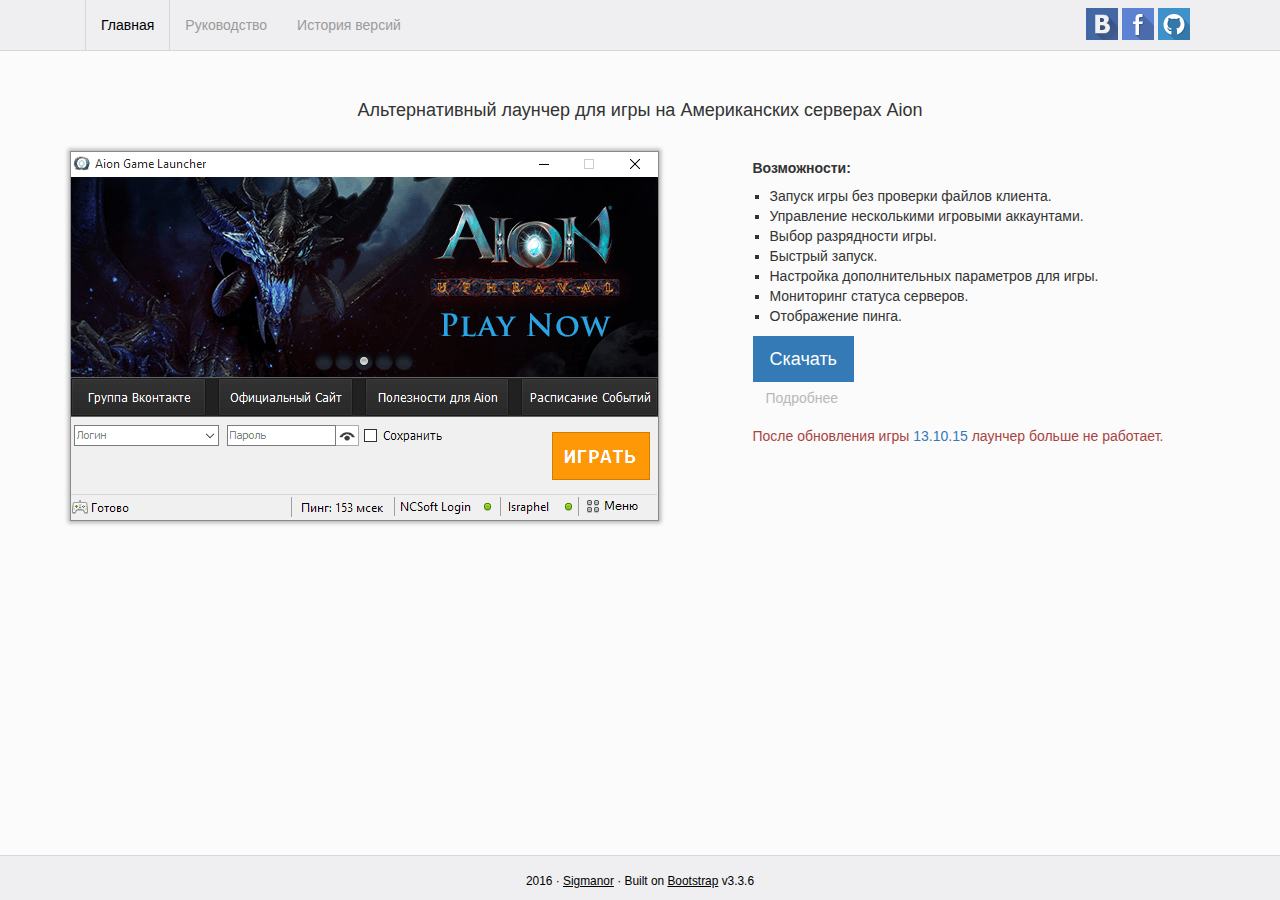
==== aion-game-launcher/index.html @ bd2d45b0 "Added description tag" ====
<!DOCTYPE html>
<html lang="en">
<head>
    <meta charset="utf-8">
	<meta name="description" content="Главная страница сайта. Описание возможностей, ссылки на скачивание">
    <!--[if IE]>    <meta http-equiv="X-UA-Compatible" content="IE=edge"><![endif]-->
    <meta name="viewport" content="width=device-width, initial-scale=1">
    <link href="favicon.png" rel="shortcut icon" type="image/x-icon" />
    <title>Aion Game Launcher | Главная</title>
    <link href="../style/bootstrap.min.css" rel="stylesheet">
    <link href="../style/main.min.css" rel="stylesheet">
    <link rel="stylesheet" href="//maxcdn.bootstrapcdn.com/font-awesome/4.3.0/css/font-awesome.min.css">

    <!-- HTML5 Shim and Respond.js IE8 support of HTML5 elements and media queries -->
    <!-- WARNING: Respond.js doesn't work if you view the page via file:// -->
    <!--[if lt IE 9]>
      <script src="https://oss.maxcdn.com/html5shiv/3.7.2/html5shiv.min.js"></script>
      <script src="https://oss.maxcdn.com/respond/1.4.2/respond.min.js"></script>
    <![endif]-->
    </head>
  <body>

<!-- Yandex.Metrika counter --><script type="text/javascript"> (function (d, w, c) { (w[c] = w[c] || []).push(function() { try { w.yaCounter31628098 = new Ya.Metrika({ id:31628098, clickmap:true, trackLinks:true, accurateTrackBounce:true, webvisor:true }); } catch(e) { } }); var n = d.getElementsByTagName("script")[0], s = d.createElement("script"), f = function () { n.parentNode.insertBefore(s, n); }; s.type = "text/javascript"; s.async = true; s.src = "https://mc.yandex.ru/metrika/watch.js"; if (w.opera == "[object Opera]") { d.addEventListener("DOMContentLoaded", f, false); } else { f(); } })(document, window, "yandex_metrika_callbacks");</script><noscript><div><img src="https://mc.yandex.ru/watch/31628098" style="position:absolute; left:-9999px;" alt="Metrika" /></div></noscript><!-- /Yandex.Metrika counter -->

   <div class="navbar navbar-inverse navbar-top" role="navigation">
      <div class="container">

		<div class="nav-contact">
              <a href="http://vk.com/sigmanor" target="_blank"><img  src="../img/vk-sociocon1.png" height="32" width="32" alt="Vkontakte"></a>

              <a href="http://fb.com/SlGMANOR" target="_blank"><img src="../img/fb-sociocon1.png" height="32" width="32" alt="Facebook"></a>

              <a href="https://github.com/Sigmanor" target="_blank"><img src="../img/github-sociocon1.png" height="32" width="32" alt="Github"></a>
        </div>

        <div class="navbar-header">
          <button type="button" class="navbar-toggle" data-toggle="collapse" data-target=".navbar-collapse">
            <span class="sr-only">Меню</span>
            <span class="icon-bar"></span>
            <span class="icon-bar"></span>
            <span class="icon-bar"></span>
          </button>
        </div>
        <div class="collapse navbar-collapse">
          <ul class="nav navbar-nav navbar-left">

            <li class="active"><a href="/aion-game-launcher/">Главная</a></li>
            <li><a href="manual">Руководство</a></li>
            <li><a href="history">История версий</a></li>


          </ul>
        </div><!--/.nav-collapse -->
      </div>
    </div>

    <div class="container">

<br>

<h4 class="text-center animateH">Альтернативный лаунчер для игры на Американских серверах Aion</h4>

<br>

<div class="rowfix">

      <div class="row">
      <div class="col-md-7">

<img class="shadowBorder" src="../img/main.png" alt="Скриншот">
<!-- class="visible-xs" -->
<!-- <div id="iep">
<small>Возможно для корректного отображения контента потребуется установить <a href="https://tools.google.com/dlpage/webmmf/" target="_blank">WebM</a>.</small>

<button type="button" class="btn btn-success btn-xsm" onclick="hideMsg()">Скрыть</button>
</div> -->

      </div>

  <div class="col-md-5">

   <h5><b>Возможности:</b></h5>
   <ul class="ul-pos" type="square">
   <li>Запуск игры без проверки файлов клиента.</li>
   <li>Управление несколькими игровыми аккаунтами.</li>
   <li>Выбор разрядности игры.</li>
   <li>Быстрый запуск.</li>
   <li>Настройка дополнительных параметров для игры.</li>
   <li>Мониторинг статуса серверов.</li>
   <li>Отображение пинга.</li>
   </ul>

<p><a href="https://github.com/Sigmanor/Aion-Game-Launcher/releases/download/v2.6.2/Aion-Game-Launcher.zip" type="button" class="btn btn-primary btn-lg" role="button">Скачать</a></p>

<span class="more-info"><a class="btn btn-link" data-toggle="modal" data-target="#myModal">Подробнее</a></span>

<p class="text-danger">После обновления игры <a href="http://na.aiononline.com/en/news/server-updates/weekly-server-maintenance-10142015.php" target="_blank">13.10.15</a> лаунчер больше не работает.</p>

  </div>
    </div>
</div>

    </div><!-- /.container -->


<!-- Modal -->
<div class="modal fade" id="myModal" tabindex="-1" role="dialog" aria-labelledby="myModalLabel" aria-hidden="true">
  <div class="modal-dialog">
    <div class="modal-content">
      <div class="modal-header">
        <button type="button" class="close" data-dismiss="modal"><span aria-hidden="true">&times;</span><span class="sr-only">Close</span></button>

      </div>
      <div class="modal-body">

    <div id="tableModal" class="container">
    <table class="table table-bordered">

      <thead>
        <tr>
          <th><i class="fa fa-cloud-download"></i> Скачать с зеркала</th>
        </tr>
      </thead>
<tr>
	<td>
		<a href="https://yadi.sk/d/EvxZJpWjFeGdA" target="_blank">
			<p>disk.yandex.ua</p>
		</a>
	</td>
</tr>

<tr>
	<td>
		<a href="https://cloud.mail.ru/public/Jghx/Z16PdNzQ7" target="_blank">
			<p>cloud.mail.ru</p>
		</a>
	</td>
</tr>

      <thead>
        <tr>
          <th><i class="fa fa-info-circle"></i> Дополнительная информация</th>
        </tr>
      </thead>

        <tr>
          <td><p>Версия программы - 2.6.2</p></td>
        </tr>

		<tr>
		<td><p>Репозиторий GitHub - <a href="https://github.com/Sigmanor/Aion-Game-Launcher" target="_blank">Перейти</a></p></td>
		</tr>

      <thead>
        <tr>
          <th> <i class="fa fa-cog"></i> Системные требования</th>
        </tr>
      </thead>
          <tr>
          <td>Windows 10 / 8 / 7 / Vista / XP SP3</td>
          </tr>
          <tr>
          <td>Microsoft .NET Framework 4</td>
          </tr>

    </table>
  </div>
      </div>
      <div class="modal-footer">
      </div>
    </div>
  </div>
</div>

<div id="footerIEfix"></div>
    <div id="footer">
      <div class="container">
        <p><small>2016 &middot; <a href="/">Sigmanor</a> &middot; Built on <a href="http://getbootstrap.com/" target="_blank">Bootstrap</a> v3.3.6</small></p>
        <!-- <p><small>Aion™ is a copyright of NC Interactive, Inc. Aion Game Launcher and sigmanor.tk is not in any way affiliated with NC Interactive, Inc. or Gameforge Productions GmbH.</small></p> -->
      </div>
</div>

<script src="https://ajax.googleapis.com/ajax/libs/jquery/1.11.3/jquery.min.js"></script>
<script src="../js/bootstrap.min.js"></script>
<script src="../js/smoothscroll.min.js"></script>
<script src="../js/main.min.js"></script>

<script>
	var video = document.getElementById('myvideo');
	video.addEventListener('click', function() {
		video.play();
	}, false);
</script>


  </body>
</html>
---- style/main.min.css ----
#tableFAQ>td,#tableModal>td,#tableSized th{cursor:default}#tableFAQ .table,#tableModal .table{table-layout:fixed;word-wrap:break-word}.navbar{border:0 solid transparent;border-bottom:1px solid #d7d7d7;border-radius:0;background-color:#efeff1}.navbar-inverse .navbar-collapse,.navbar-inverse .navbar-form{border-color:#ccc}.navbar-inverse .navbar-nav>li>a{color:#9a9a9a}.navbar-inverse .navbar-brand:hover,.navbar-inverse .navbar-nav>#actLII>a,.navbar-inverse .navbar-nav>li>a:hover{color:#000}.navbar-inverse .navbar-nav>.open>a,.navbar-inverse .navbar-nav>.open>a:focus,.navbar-inverse .navbar-nav>.open>a:hover{background-color:transparent}.navbar-inverse .navbar-toggle .icon-bar{background-color:#000}#main-page #footer,.navbar .navbar-toggle:focus,.navbar .navbar-toggle:hover,.navbar-inverse .navbar-nav>li>a:hover{background-color:transparent}.navbar-toggle{float:left;border:none}.navbar-inverse .navbar-brand{font-family:Consolas,Helvetica,Arial,sans-serif;font-size:19px;color:#000}.navbar-inverse .navbar-nav>li>a:focus{color:#acacac}.navbar-inverse .navbar-nav>.active>a,.navbar-inverse .navbar-nav>.active>a:active,.navbar-inverse .navbar-nav>.active>a:focus,.navbar-inverse .navbar-nav>.active>a:hover{color:#000;border-right:1px solid #d7d7d7;border-left:1px solid #d7d7d7;background-color:transparent}@media (max-width:768px){.nav>li{text-align:left}}#tableSized td,#tableSized th,.project-number,.theHead{text-align:center}.nav-contact{float:right;padding:8px 20px 0 0}code{color:#fff;border-radius:0;background-color:#000}.ul-pos{margin-left:-23px}.img-logo{float:left}.theHead{margin-top:4px;margin-bottom:-4px}.rightMenu{position:absolute;top:-2px;bottom:-90px!important;left:103px}.shadowBorder{box-shadow:0 0 4px 2px #b6b6b6}#iep{display:none}.open>.dropdown-menu{-webkit-transform:scale(1,1);transform:scale(1,1);opacity:1}.dropdown-menu{display:block;-webkit-transition:all .2s linear;transition:all .2s linear;-webkit-transform:scale(1,0);transform:scale(1,0);-webkit-transform-origin:top;transform-origin:top;opacity:.3;border-radius:0;outline:0;box-shadow:none!important;-webkit-animation-fill-mode:forwards;animation-fill-mode:forwards}.btn-primary:active,.btn-primary:focus,.close:focus,a{outline:0!important}html{position:relative;min-height:100%;cursor:default!important;-ms-overflow-style:scrollbar}body{margin-bottom:60px;background-color:#fbfbfb}#main-page{font-family:Consolas,monaco,monospace;background:url(../img/bg-1.png)}#main-page #footer{border-top:1px solid transparent}#main-page #footer a{text-decoration:underline;color:#ccc}#main-page #footer a:focus,#main-page #footer a:hover,#main-page #footer a:visited,#main-page #footer p{color:#ccc}#mPcont p{color:#323232}#mPcont h1{color:#282c34}#mPcont .panel{position:absolute;top:10%;right:0;left:0;width:400px;margin:auto;box-shadow:0 0 20px #000}#mPcont hr{margin:18px 0;border-width:1px 0;border-style:solid none;border-color:#eaeaea -moz-use-text-color}.avatar img{width:150px;height:150px;border:1px solid #282c34;border-radius:100%}#mPcont ul li{position:relative;right:18px;display:inline;padding-left:5px}@media (max-width:408px){#mPcont .panel{width:100%}}@media (max-height:490px){#mPcont .panel{top:0}}@media (max-width:308px){#mPcont .panel{min-width:400px}}@media only screen and (max-width:992px){#sidebar{display:none}.col-md-4{margin-top:-10px!important}}.scroll-top-page{font-size:18px}.scroll-top-page .glyphicon{color:#c7c7c7}.scroll-top-page .glyphicon:active,.scroll-top-page .glyphicon:focus,.scroll-top-page .glyphicon:hover{color:#337ab7}.carousel-control.left,.carousel-control.right{background-image:none}.carousel-inner>.item>img{margin:0 auto}.carousel-control{top:50%;width:auto;height:1em;background:0 0}.carousel-control .glyphicon-chevron-left,.carousel-control .glyphicon-chevron-right{position:static;display:block;width:auto}.carousel-control .glyphicon-chevron-left:before{margin-left:-4px}.carousel-indicators .active{background-color:#2b3e50}.carousel-indicators{bottom:-50px}.carousel-indicators li{border-color:#999;background-color:#ccc}.carousel-inner{margin-bottom:50px}.bs-docs-sidebar{margin-top:45px;margin-bottom:20px;padding-left:20px}#tableFAQ p,#tableModal p{margin:0}.bs-docs-sidebar .nav>li>a{font-size:14px;font-weight:400;padding:4px 20px;color:#888;border-left:2px solid transparent}.bs-docs-sidebar .nav .nav>li>a{font-size:13px;padding-top:1px;padding-bottom:1px;padding-left:30px}.bs-docs-sidebar .nav>.active>a,.bs-docs-sidebar .nav>li>a:focus,.bs-docs-sidebar .nav>li>a:hover{text-decoration:none;color:#337ab7;border-left-color:#337ab7;background-color:transparent}#tableFAQ>td>a,#tableModal>td>a{text-decoration:none!important}#tableModal thead th,.project-descriprion,.project-name,.project-number{background-color:#efeff1}.bs-docs-sidebar .nav>.active:focus>a,.bs-docs-sidebar .nav>.active:hover>a,.bs-docs-sidebar .nav>.active>a{font-weight:700}.bs-docs-sidebar .nav .nav>.active:focus>a,.bs-docs-sidebar .nav .nav>.active:hover>a,.bs-docs-sidebar .nav .nav>.active>a{font-weight:500}.bs-docs-sidebar .nav ul.nav{display:none}.bs-docs-sidebar .nav>.active>ul.nav{display:block}.fixed{position:fixed}#tableSized,.changes>li,.close,.label{position:relative}#tableFAQ>.table-bordered>tbody>tr>td,#tableFAQ>.table-bordered>tfoot>tr>td,#tableFAQ>.table-bordered>thead>tr>td{border:1px solid #b4b4b5}#tableFAQ tbody td{background-color:transparent}#tableFAQ table{border:1px solid #ddd}@media only screen and (min-width:1599px){.table-width{width:100%}}@media only screen and (max-width:1366px){.table-width{width:80%}}.table-scroll{overflow:auto}#mPcont table{margin:auto}.table-bordered,.table-bordered>tbody>tr>td,.table-bordered>tbody>tr>th,.table-bordered>tfoot>tr>td,.table-bordered>tfoot>tr>th,.table-bordered>thead>tr>td,.table-bordered>thead>tr>th{border:1px solid #b4b4b5}#tableModal>.table>thead>tr>th{vertical-align:bottom;border-bottom:0 solid #ddd}.bg-success>a,.modal-body a:focus,.modal-body a:hover,.modal-body a:visited,.panel-title>a:active,.panel-title>a:focus,.panel-title>a:hover{text-decoration:none}#tableSized th{width:50%}#tableSized{top:50px;width:40%}@media only screen and (min-width:1599px){#tableSized{top:100px;width:60%}}@media only screen and (max-width:1025px){#tableSized{width:85%;padding-bottom:70px}}@media only screen and (max-width:740px){#tableSized{padding-bottom:100px}}#tableModal>.table-bordered>tbody>tr>td,#tableModal>.table-bordered>tbody>tr>th,#tableModal>.table-bordered>tfoot>tr>td,#tableModal>.table-bordered>tfoot>tr>th,#tableModal>.table-bordered>thead>tr>td,#tableModal>.table-bordered>thead>tr>th{border:1px solid #b4b4b5}#tableModal thead th{color:#3e3e3e}#tableModal tbody td{background-color:transparent}#tableModal table{border:1px solid #ddd}#tableModal thead{border-top:1px solid #ddd;border-right:1px solid #ddd;border-left:1px solid #ddd}.close{border:0 outset transparent}.modal-header{padding:10px;border-bottom:1px solid #d7d7d7}.modal-footer{padding:1px;border-top:0 solid transparent}#tableModal,#tableModal tr:first-child>th{width:100%;text-align:center}#aglDiplay,#displayMainImage,#rasDiplay{display:none}#mPcont .thumbnail,.change-label{display:inline-block;text-align:center}.container .rowfix,.rowfix{margin-bottom:30px}.bg-success{padding:10px}.thumbnail{border-radius:0}.center-block{float:none}#mPcont .row{text-align:center;margin-right:0;margin-left:0}#mPcont .thumbnail{background-color:#fff}.label{top:-2px;bottom:2px}.changes{line-height:1.7em;padding-top:6px}.changes>li{margin-bottom:15px;padding-left:60px;list-style:none}.change-label-container{position:absolute;left:0;width:50px}.change-label{font-family:Consolas,Helvetica,Arial,sans-serif;font-size:13px;font-style:normal;position:absolute;right:0;width:85px;padding:1px 8px;color:#fff;border-radius:2px}.change-fixed{background-color:#f2a522}.change-improved{background-color:#3575d5}.change-removed{background-color:#e14d3a}.change-added{background-color:#6fb00d}.modal-content{border-radius:0}.panel,.panel-heading{border-radius:0!important}.modal-dialog{width:30%}@media (max-width:1000px){.modal-dialog{width:95%}}.listStyles{list-style:decimal}.group{width:200px;height:500px;background:#ff0}.group .subgroup{width:150px;height:200px;background:orange}img,video{max-width:100%;height:auto}div.tooltip-inner{max-width:555px;background:0 0}#error-page img,.thumbnail{max-width:100%;height:auto}.modal-title{text-align:center}#squareULS ul{list-style-type:circle}#squareULS{margin-top:50px;margin-bottom:70px}.change-cursor{cursor:pointer}.panel-heading{background-color:#efeff1}.glyphicon{color:#000}.btn-primary,.btn-primary:focus,.btn-primary:hover{color:#fff;border:1px solid #337ab7;background-color:#337ab7}.btn-primary:active{color:#fff!important;border:1px solid #337ab7!important;background-color:#2e6da4!important;box-shadow:none!important}.btn{border-radius:0}.btn-success{font-size:12px;padding:1px 5px}.more-info{position:relative;bottom:11px}.more-info a,.more-info a:focus,.more-info a:visited{color:#b8b8b8}.more-info a:hover{color:#919191}#footer{position:absolute;bottom:0;width:100%;height:auto;padding-top:14px;text-align:center;border-top:1px solid #d7d7d7;background-color:#efeff1}#footer a,#footer a:focus,#footer a:hover,#footer a:visited{text-decoration:underline;color:#000}#footer p{color:#000}.SVK{padding-right:10%;padding-left:10%}#error-page{background-color:#21232a}#error-page .btn-primary{font-size:20px}#error-page .glyphicon{color:#fff}#error-page .error{padding:19% 0 20px}#error-page .error-text{font-size:20px;color:silver}#error-page h1{font-size:40px;color:#fff}
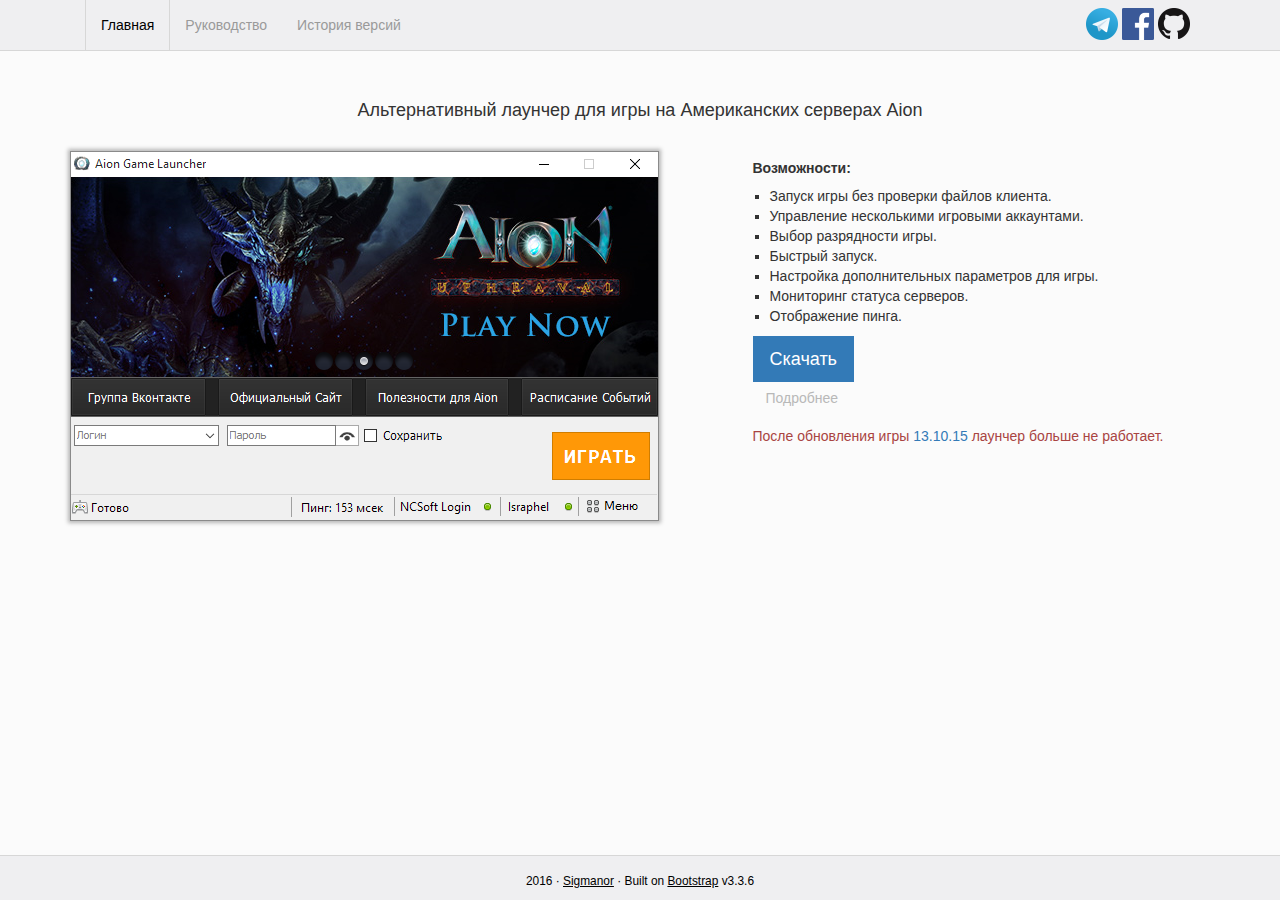
==== commit 8195cc21: "Added new contact icons" ====
--- a/aion-game-launcher/index.html
+++ b/aion-game-launcher/index.html
@@ -26,11 +26,11 @@
       <div class="container">
 
 		<div class="nav-contact">
-              <a href="http://vk.com/sigmanor" target="_blank"><img  src="../img/vk-sociocon1.png" height="32" width="32" alt="Vkontakte"></a>
+              <a href="https://t.me/Sigmanor" target="_blank"><img  src="../img/telegram_icon.png" height="32" width="32" alt="Vkontakte"></a>
 
-              <a href="http://fb.com/SlGMANOR" target="_blank"><img src="../img/fb-sociocon1.png" height="32" width="32" alt="Facebook"></a>
+              <a href="http://fb.com/SlGMANOR" target="_blank"><img src="../img/facebook_icon.png" height="32" width="32" alt="Facebook"></a>
 
-              <a href="https://github.com/Sigmanor" target="_blank"><img src="../img/github-sociocon1.png" height="32" width="32" alt="Github"></a>
+              <a href="https://github.com/Sigmanor" target="_blank"><img src="../img/github_icon.png" height="32" width="32" alt="Github"></a>
         </div>
 
         <div class="navbar-header">
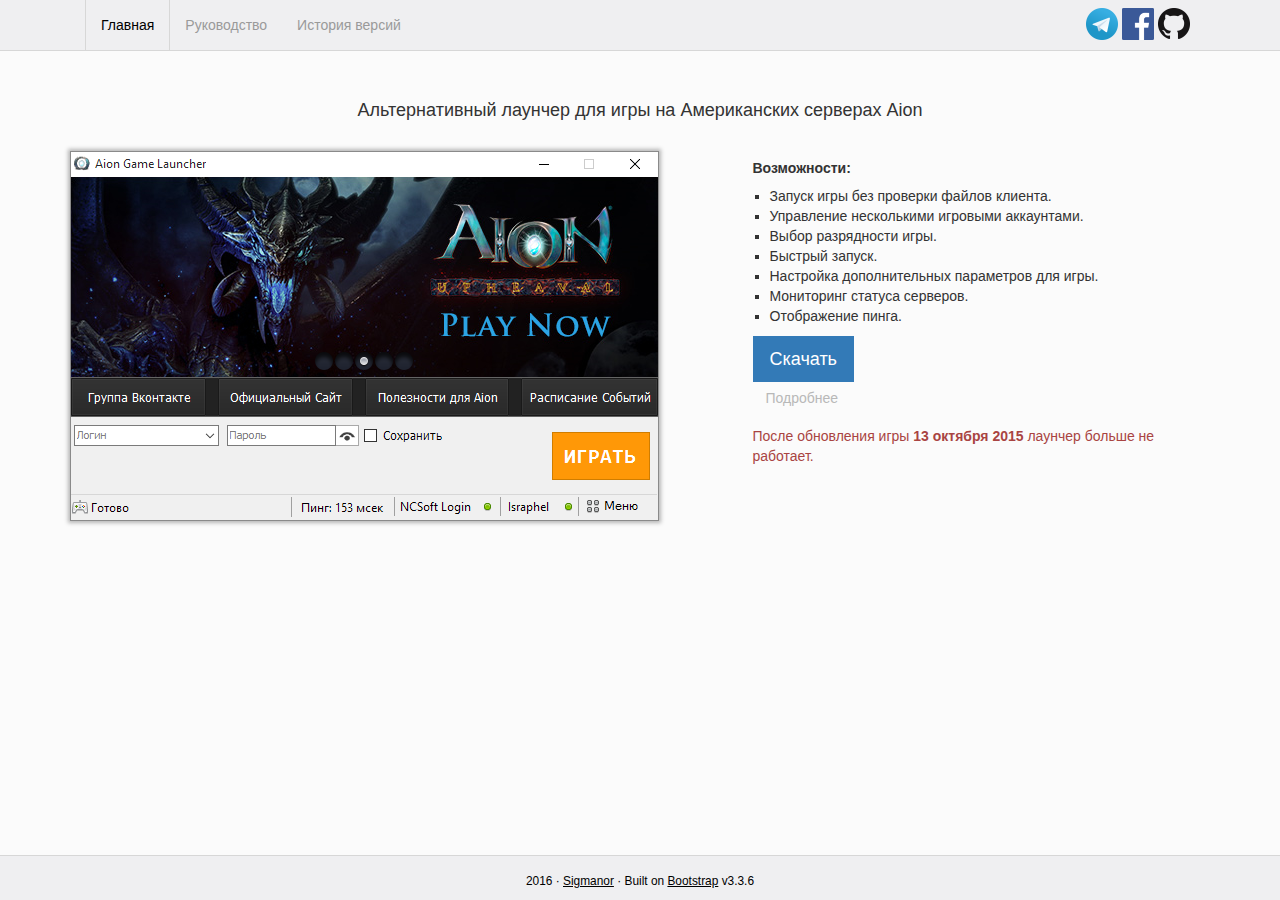
==== commit 70a0c64a: "Moved some libraries to cdn" ====
--- a/aion-game-launcher/index.html
+++ b/aion-game-launcher/index.html
@@ -1,197 +1,190 @@
 <!DOCTYPE html>
 <html lang="en">
+
 <head>
-    <meta charset="utf-8">
-	<meta name="description" content="Главная страница сайта. Описание возможностей, ссылки на скачивание">
-    <!--[if IE]>    <meta http-equiv="X-UA-Compatible" content="IE=edge"><![endif]-->
-    <meta name="viewport" content="width=device-width, initial-scale=1">
-    <link href="favicon.png" rel="shortcut icon" type="image/x-icon" />
-    <title>Aion Game Launcher | Главная</title>
-    <link href="../style/bootstrap.min.css" rel="stylesheet">
-    <link href="../style/main.min.css" rel="stylesheet">
-    <link rel="stylesheet" href="//maxcdn.bootstrapcdn.com/font-awesome/4.3.0/css/font-awesome.min.css">
+  <meta charset="utf-8">
+  <meta name="description" content="Главная страница сайта. Описание возможностей, ссылки на скачивание">
+  <!--[if IE]>    <meta http-equiv="X-UA-Compatible" content="IE=edge"><![endif]-->
+  <meta name="viewport" content="width=device-width, initial-scale=1">
+  <link href="favicon.png" rel="shortcut icon" type="image/x-icon" />
+  <title>Aion Game Launcher | Главная</title>
+  <link href="https://stackpath.bootstrapcdn.com/bootstrap/3.3.6/css/bootstrap.min.css" rel="stylesheet">
+  <link href="../style/agl.min.css" rel="stylesheet">
+  <link rel="stylesheet" href="https://stackpath.bootstrapcdn.com/font-awesome/4.3.0/css/font-awesome.min.css">
 
-    <!-- HTML5 Shim and Respond.js IE8 support of HTML5 elements and media queries -->
-    <!-- WARNING: Respond.js doesn't work if you view the page via file:// -->
-    <!--[if lt IE 9]>
+  <!-- HTML5 Shim and Respond.js IE8 support of HTML5 elements and media queries -->
+  <!-- WARNING: Respond.js doesn't work if you view the page via file:// -->
+  <!--[if lt IE 9]>
       <script src="https://oss.maxcdn.com/html5shiv/3.7.2/html5shiv.min.js"></script>
       <script src="https://oss.maxcdn.com/respond/1.4.2/respond.min.js"></script>
     <![endif]-->
-    </head>
-  <body>
+</head>
 
-<!-- Yandex.Metrika counter --><script type="text/javascript"> (function (d, w, c) { (w[c] = w[c] || []).push(function() { try { w.yaCounter31628098 = new Ya.Metrika({ id:31628098, clickmap:true, trackLinks:true, accurateTrackBounce:true, webvisor:true }); } catch(e) { } }); var n = d.getElementsByTagName("script")[0], s = d.createElement("script"), f = function () { n.parentNode.insertBefore(s, n); }; s.type = "text/javascript"; s.async = true; s.src = "https://mc.yandex.ru/metrika/watch.js"; if (w.opera == "[object Opera]") { d.addEventListener("DOMContentLoaded", f, false); } else { f(); } })(document, window, "yandex_metrika_callbacks");</script><noscript><div><img src="https://mc.yandex.ru/watch/31628098" style="position:absolute; left:-9999px;" alt="Metrika" /></div></noscript><!-- /Yandex.Metrika counter -->
+<body>
 
-   <div class="navbar navbar-inverse navbar-top" role="navigation">
-      <div class="container">
+  <div class="navbar navbar-inverse navbar-top" role="navigation">
+    <div class="container">
 
-		<div class="nav-contact">
-              <a href="https://t.me/Sigmanor" target="_blank"><img  src="../img/telegram_icon.png" height="32" width="32" alt="Vkontakte"></a>
+      <div class="nav-contact">
+        <a href="https://t.me/Sigmanor" target="_blank"><img src="../img/telegram_icon.png" height="32" width="32" alt="Telegram"></a>
 
-              <a href="http://fb.com/SlGMANOR" target="_blank"><img src="../img/facebook_icon.png" height="32" width="32" alt="Facebook"></a>
+        <a href="http://fb.com/SlGMANOR" target="_blank"><img src="../img/facebook_icon.png" height="32" width="32" alt="Facebook"></a>
 
-              <a href="https://github.com/Sigmanor" target="_blank"><img src="../img/github_icon.png" height="32" width="32" alt="Github"></a>
+        <a href="https://github.com/Sigmanor" target="_blank"><img src="../img/github_icon.png" height="32" width="32"
+            alt="Github"></a>
+      </div>
+
+      <div class="navbar-header">
+        <button type="button" class="navbar-toggle" data-toggle="collapse" data-target=".navbar-collapse">
+          <span class="sr-only">Меню</span>
+          <span class="icon-bar"></span>
+          <span class="icon-bar"></span>
+          <span class="icon-bar"></span>
+        </button>
+      </div>
+      <div class="collapse navbar-collapse">
+        <ul class="nav navbar-nav navbar-left">
+
+          <li class="active"><a href="/aion-game-launcher/">Главная</a></li>
+          <li><a href="manual">Руководство</a></li>
+          <li><a href="history">История версий</a></li>
+
+
+        </ul>
+      </div>
+      <!--/.nav-collapse -->
+    </div>
+  </div>
+
+  <div class="container">
+
+    <br>
+
+    <h4 class="text-center animateH">Альтернативный лаунчер для игры на Американских серверах Aion</h4>
+
+    <br>
+
+    <div class="rowfix">
+
+      <div class="row">
+        <div class="col-md-7">
+
+          <img class="shadowBorder" src="../img/main.png" alt="Скриншот">
+
         </div>
 
-        <div class="navbar-header">
-          <button type="button" class="navbar-toggle" data-toggle="collapse" data-target=".navbar-collapse">
-            <span class="sr-only">Меню</span>
-            <span class="icon-bar"></span>
-            <span class="icon-bar"></span>
-            <span class="icon-bar"></span>
-          </button>
+        <div class="col-md-5">
+
+          <h5><b>Возможности:</b></h5>
+          <ul class="ul-pos" type="square">
+            <li>Запуск игры без проверки файлов клиента.</li>
+            <li>Управление несколькими игровыми аккаунтами.</li>
+            <li>Выбор разрядности игры.</li>
+            <li>Быстрый запуск.</li>
+            <li>Настройка дополнительных параметров для игры.</li>
+            <li>Мониторинг статуса серверов.</li>
+            <li>Отображение пинга.</li>
+          </ul>
+
+          <p><a href="https://github.com/Sigmanor/Aion-Game-Launcher/releases/download/v2.6.2/Aion-Game-Launcher.zip"
+              type="button" class="btn btn-primary btn-lg" role="button">Скачать</a></p>
+
+          <span class="more-info"><a class="btn btn-link" data-toggle="modal" data-target="#myModal">Подробнее</a></span>
+
+          <p class="text-danger">После обновления игры <strong>13 октября 2015</strong> лаунчер больше не работает.</p>
+
         </div>
-        <div class="collapse navbar-collapse">
-          <ul class="nav navbar-nav navbar-left">
-
-            <li class="active"><a href="/aion-game-launcher/">Главная</a></li>
-            <li><a href="manual">Руководство</a></li>
-            <li><a href="history">История версий</a></li>
-
-
-          </ul>
-        </div><!--/.nav-collapse -->
       </div>
     </div>
 
-    <div class="container">
-
-<br>
-
-<h4 class="text-center animateH">Альтернативный лаунчер для игры на Американских серверах Aion</h4>
-
-<br>
-
-<div class="rowfix">
-
-      <div class="row">
-      <div class="col-md-7">
-
-<img class="shadowBorder" src="../img/main.png" alt="Скриншот">
-<!-- class="visible-xs" -->
-<!-- <div id="iep">
-<small>Возможно для корректного отображения контента потребуется установить <a href="https://tools.google.com/dlpage/webmmf/" target="_blank">WebM</a>.</small>
-
-<button type="button" class="btn btn-success btn-xsm" onclick="hideMsg()">Скрыть</button>
-</div> -->
-
-      </div>
-
-  <div class="col-md-5">
-
-   <h5><b>Возможности:</b></h5>
-   <ul class="ul-pos" type="square">
-   <li>Запуск игры без проверки файлов клиента.</li>
-   <li>Управление несколькими игровыми аккаунтами.</li>
-   <li>Выбор разрядности игры.</li>
-   <li>Быстрый запуск.</li>
-   <li>Настройка дополнительных параметров для игры.</li>
-   <li>Мониторинг статуса серверов.</li>
-   <li>Отображение пинга.</li>
-   </ul>
-
-<p><a href="https://github.com/Sigmanor/Aion-Game-Launcher/releases/download/v2.6.2/Aion-Game-Launcher.zip" type="button" class="btn btn-primary btn-lg" role="button">Скачать</a></p>
-
-<span class="more-info"><a class="btn btn-link" data-toggle="modal" data-target="#myModal">Подробнее</a></span>
-
-<p class="text-danger">После обновления игры <a href="http://na.aiononline.com/en/news/server-updates/weekly-server-maintenance-10142015.php" target="_blank">13.10.15</a> лаунчер больше не работает.</p>
-
-  </div>
-    </div>
-</div>
-
-    </div><!-- /.container -->
+  </div><!-- /.container -->
 
 
-<!-- Modal -->
-<div class="modal fade" id="myModal" tabindex="-1" role="dialog" aria-labelledby="myModalLabel" aria-hidden="true">
-  <div class="modal-dialog">
-    <div class="modal-content">
-      <div class="modal-header">
-        <button type="button" class="close" data-dismiss="modal"><span aria-hidden="true">&times;</span><span class="sr-only">Close</span></button>
+  <!-- Modal -->
+  <div class="modal fade" id="myModal" tabindex="-1" role="dialog" aria-labelledby="myModalLabel" aria-hidden="true">
+    <div class="modal-dialog">
+      <div class="modal-content">
+        <div class="modal-header">
+          <button type="button" class="close" data-dismiss="modal"><span aria-hidden="true">&times;</span><span class="sr-only">Close</span></button>
 
-      </div>
-      <div class="modal-body">
+        </div>
+        <div class="modal-body">
 
-    <div id="tableModal" class="container">
-    <table class="table table-bordered">
+          <div id="tableModal" class="container">
+            <table class="table table-bordered">
 
-      <thead>
-        <tr>
-          <th><i class="fa fa-cloud-download"></i> Скачать с зеркала</th>
-        </tr>
-      </thead>
-<tr>
-	<td>
-		<a href="https://yadi.sk/d/EvxZJpWjFeGdA" target="_blank">
-			<p>disk.yandex.ua</p>
-		</a>
-	</td>
-</tr>
+              <thead>
+                <tr>
+                  <th><i class="fa fa-cloud-download"></i> Скачать с зеркала</th>
+                </tr>
+              </thead>
+              <tr>
+                <td>
+                  <a href="https://yadi.sk/d/EvxZJpWjFeGdA" target="_blank">
+                    <p>disk.yandex.ua</p>
+                  </a>
+                </td>
+              </tr>
 
-<tr>
-	<td>
-		<a href="https://cloud.mail.ru/public/Jghx/Z16PdNzQ7" target="_blank">
-			<p>cloud.mail.ru</p>
-		</a>
-	</td>
-</tr>
+              <tr>
+                <td>
+                  <a href="https://cloud.mail.ru/public/Jghx/Z16PdNzQ7" target="_blank">
+                    <p>cloud.mail.ru</p>
+                  </a>
+                </td>
+              </tr>
 
-      <thead>
-        <tr>
-          <th><i class="fa fa-info-circle"></i> Дополнительная информация</th>
-        </tr>
-      </thead>
+              <thead>
+                <tr>
+                  <th><i class="fa fa-info-circle"></i> Дополнительная информация</th>
+                </tr>
+              </thead>
 
-        <tr>
-          <td><p>Версия программы - 2.6.2</p></td>
-        </tr>
+              <tr>
+                <td>
+                  <p>Версия программы - 2.6.2</p>
+                </td>
+              </tr>
 
-		<tr>
-		<td><p>Репозиторий GitHub - <a href="https://github.com/Sigmanor/Aion-Game-Launcher" target="_blank">Перейти</a></p></td>
-		</tr>
+              <tr>
+                <td>
+                  <p>Репозиторий GitHub - <a href="https://github.com/Sigmanor/Aion-Game-Launcher" target="_blank">Перейти</a></p>
+                </td>
+              </tr>
 
-      <thead>
-        <tr>
-          <th> <i class="fa fa-cog"></i> Системные требования</th>
-        </tr>
-      </thead>
-          <tr>
-          <td>Windows 10 / 8 / 7 / Vista / XP SP3</td>
-          </tr>
-          <tr>
-          <td>Microsoft .NET Framework 4</td>
-          </tr>
+              <thead>
+                <tr>
+                  <th> <i class="fa fa-cog"></i> Системные требования</th>
+                </tr>
+              </thead>
+              <tr>
+                <td>Windows 10 / 8 / 7 / Vista / XP SP3</td>
+              </tr>
+              <tr>
+                <td>Microsoft .NET Framework 4</td>
+              </tr>
 
-    </table>
-  </div>
-      </div>
-      <div class="modal-footer">
+            </table>
+          </div>
+        </div>
+        <div class="modal-footer">
+        </div>
       </div>
     </div>
   </div>
-</div>
 
-<div id="footerIEfix"></div>
-    <div id="footer">
-      <div class="container">
-        <p><small>2016 &middot; <a href="/">Sigmanor</a> &middot; Built on <a href="http://getbootstrap.com/" target="_blank">Bootstrap</a> v3.3.6</small></p>
-        <!-- <p><small>Aion™ is a copyright of NC Interactive, Inc. Aion Game Launcher and sigmanor.tk is not in any way affiliated with NC Interactive, Inc. or Gameforge Productions GmbH.</small></p> -->
-      </div>
-</div>
+  <div id="footerIEfix"></div>
+      <div id="footer">
+        <div class="container">
+          <p><small>2016 &middot; <a href="/">Sigmanor</a> &middot; Built on <a href="http://getbootstrap.com/" target="_blank">Bootstrap</a> v3.3.6</small></p>
+          <!-- <p><small>Aion™ is a copyright of NC Interactive, Inc. Aion Game Launcher and sigmanor.tk is not in any way affiliated with NC Interactive, Inc. or Gameforge Productions GmbH.</small></p> -->
+        </div>
+  </div>
 
-<script src="https://ajax.googleapis.com/ajax/libs/jquery/1.11.3/jquery.min.js"></script>
-<script src="../js/bootstrap.min.js"></script>
-<script src="../js/smoothscroll.min.js"></script>
-<script src="../js/main.min.js"></script>
+  <script src="https://ajax.googleapis.com/ajax/libs/jquery/1.11.3/jquery.min.js"></script>
+  <script src="https://stackpath.bootstrapcdn.com/bootstrap/3.3.6/js/bootstrap.min.js"></script>
+  <script src="../js/main.min.js"></script>
 
-<script>
-	var video = document.getElementById('myvideo');
-	video.addEventListener('click', function() {
-		video.play();
-	}, false);
-</script>
+</body>
 
-
-  </body>
 </html>--- a/style/agl.min.css
+++ b/style/agl.min.css
@@ -0,0 +1 @@
+.navbar{border:0 solid transparent;border-bottom:1px solid #d7d7d7;border-radius:0;background-color:#efeff1}.navbar-inverse .navbar-collapse,.navbar-inverse .navbar-form{border-color:#ccc}.navbar-inverse .navbar-nav>li>a{color:#9a9a9a}.navbar-inverse .navbar-nav>.open>a,.navbar-inverse .navbar-nav>.open>a:focus,.navbar-inverse .navbar-nav>.open>a:hover{background-color:transparent}.navbar-inverse .navbar-toggle .icon-bar{background-color:#000}.navbar-toggle{float:left;border:none}.navbar .navbar-toggle:focus,.navbar .navbar-toggle:hover{background-color:transparent}.navbar-inverse .navbar-brand{font-family:Consolas,Helvetica,Arial,sans-serif;font-size:19px;color:#000}.navbar-inverse .navbar-brand:hover{color:#000}.navbar-inverse .navbar-nav>#actLII>a{color:#000}.navbar-inverse .navbar-nav>li>a:hover{color:#000;background-color:transparent}.navbar-inverse .navbar-nav>li>a:focus{color:#acacac}.navbar-inverse .navbar-nav>.active>a,.navbar-inverse .navbar-nav>.active>a:active,.navbar-inverse .navbar-nav>.active>a:focus,.navbar-inverse .navbar-nav>.active>a:hover{color:#000;border-right:1px solid #d7d7d7;border-left:1px solid #d7d7d7;background-color:transparent}@media (max-width:768px){.nav>li{text-align:left}}.nav-contact{float:right;padding:8px 20px 0 0}code{color:#fff;border-radius:0;background-color:#000}.ul-pos{margin-left:-23px}.img-logo{float:left}.theHead{margin-top:4px;margin-bottom:-4px;text-align:center}.rightMenu{position:absolute;top:-2px;bottom:-90px!important;left:103px}.shadowBorder{-webkit-box-shadow:0 0 4px 2px #b6b6b6;box-shadow:0 0 4px 2px #b6b6b6}#iep{display:none}.open>.dropdown-menu{-webkit-transform:scale(1,1);transform:scale(1,1);opacity:1}.dropdown-menu{display:block;-webkit-transition:all .2s linear;transition:all .2s linear;-webkit-transform:scale(1,0);transform:scale(1,0);-webkit-transform-origin:top;transform-origin:top;opacity:.3;border-radius:0;outline:0;-webkit-box-shadow:none!important;box-shadow:none!important;-webkit-animation-fill-mode:forwards;animation-fill-mode:forwards}html{position:relative;min-height:100%;cursor:default!important;-ms-overflow-style:scrollbar}body{margin-bottom:60px;background-color:#fbfbfb}#error-page,#main-page{font-family:Consolas,monaco,monospace;background:url(../img/pink_dust.png) repeat}#main-page #footer{border-top:1px solid transparent;background-color:transparent}#main-page #footer a{text-decoration:underline;color:#ccc}#main-page #footer a:focus,#main-page #footer a:hover,#main-page #footer a:visited{color:#ccc}#main-page #footer p{color:#ccc}#mPcont p{color:#323232}#mPcont h1{color:#282c34}#mPcont .panel{position:absolute;top:10%;right:0;left:0;width:350px;margin:auto;-webkit-box-shadow:0 0 20px #000;box-shadow:0 0 20px #000}#mPcont hr{margin:18px 0;border-width:1px 0;border-style:solid none;border-color:#eaeaea -moz-use-text-color #eaeaea}.avatar img{width:125px;height:125px}#mPcont ul li{position:relative;right:18px;display:inline;padding-left:5px}@media (max-width:408px){#mPcont .panel{width:100%}}@media (max-height:490px){#mPcont .panel{top:0}}@media (max-width:308px){#mPcont .panel{min-width:400px}}@media only screen and (max-width:992px){#sidebar{display:none}.col-md-4{margin-top:-10px!important}}.scroll-top-page{font-size:18px}.scroll-top-page .glyphicon{color:#c7c7c7}.scroll-top-page .glyphicon:active,.scroll-top-page .glyphicon:focus,.scroll-top-page .glyphicon:hover{color:#337ab7}.carousel-control.left,.carousel-control.right{background-image:none}.carousel-inner>.item>img{margin:0 auto}.carousel-control{top:50%;width:auto;height:1em;background:0 0}.carousel-control .glyphicon-chevron-left,.carousel-control .glyphicon-chevron-right{position:static;display:block;width:auto}.carousel-control .glyphicon-chevron-left:before{margin-left:-4px}.carousel-indicators{bottom:-40px}.carousel-indicators li{background-color:#999;background-color:rgba(70,70,70,.25)}.carousel-indicators .active{background-color:#2b3e50}.carousel-indicators{bottom:-50px}.carousel-indicators li{border-color:#999;background-color:#ccc}.carousel-inner{margin-bottom:50px}.bs-docs-sidebar{margin-top:45px;margin-bottom:20px;padding-left:20px}.bs-docs-sidebar .nav>li>a{font-size:14px;font-weight:400;padding:4px 20px;color:#888;border-left:2px solid transparent}.bs-docs-sidebar .nav .nav>li>a{font-size:13px;padding-top:1px;padding-bottom:1px;padding-left:30px}.bs-docs-sidebar .nav>.active>a,.bs-docs-sidebar .nav>li>a:focus,.bs-docs-sidebar .nav>li>a:hover{text-decoration:none;color:#337ab7;border-left-color:#337ab7;background-color:transparent}.bs-docs-sidebar .nav>.active:focus>a,.bs-docs-sidebar .nav>.active:hover>a,.bs-docs-sidebar .nav>.active>a{font-weight:700}.bs-docs-sidebar .nav .nav>.active:focus>a,.bs-docs-sidebar .nav .nav>.active:hover>a,.bs-docs-sidebar .nav .nav>.active>a{font-weight:500}.bs-docs-sidebar .nav ul.nav{display:none}.bs-docs-sidebar .nav>.active>ul.nav{display:block}.fixed{position:fixed}#tableFAQ>td>a{text-decoration:none!important}#tableFAQ>td{cursor:default}#tableFAQ .table{table-layout:fixed;word-wrap:break-word}#tableFAQ>.table-bordered>tbody>tr>td,#tableFAQ>.table-bordered>tfoot>tr>td,#tableFAQ>.table-bordered>thead>tr>td{border:1px solid #b4b4b5}#tableFAQ tbody td{background-color:transparent}#tableFAQ table{border:1px solid #ddd}#tableFAQ p{margin:0}.project-number{text-align:center}.project-descriprion,.project-name,.project-number{background-color:#efeff1}@media only screen and (min-width:1599px){.table-width{width:100%}}@media only screen and (max-width:1366px){.table-width{width:80%}}.table-scroll{overflow:auto}#mPcont table{margin:auto}.table-bordered,.table-bordered>tbody>tr>td,.table-bordered>tbody>tr>th,.table-bordered>tfoot>tr>td,.table-bordered>tfoot>tr>th,.table-bordered>thead>tr>td,.table-bordered>thead>tr>th{border:1px solid #b4b4b5}#tableModal>.table>thead>tr>th{vertical-align:bottom;border-bottom:0 solid #ddd}#tableModal>td>a{text-decoration:none!important}#tableModal>td{cursor:default}#tableSized th{width:50%;cursor:default;text-align:center}#tableSized td{text-align:center}#tableSized{position:relative;top:50px;width:40%}@media only screen and (min-width:1599px){#tableSized{top:100px;width:60%}}@media only screen and (max-width:1025px){#tableSized{width:85%;padding-bottom:70px}}@media only screen and (max-width:740px){#tableSized{padding-bottom:100px}}#tableModal .table{table-layout:fixed;word-wrap:break-word}#tableModal>.table-bordered>tbody>tr>td,#tableModal>.table-bordered>tbody>tr>th,#tableModal>.table-bordered>tfoot>tr>td,#tableModal>.table-bordered>tfoot>tr>th,#tableModal>.table-bordered>thead>tr>td,#tableModal>.table-bordered>thead>tr>th{border:1px solid #b4b4b5}#tableModal thead th{color:#3e3e3e;background-color:#efeff1}#tableModal tbody td{background-color:transparent}#tableModal table{border:1px solid #ddd}#tableModal thead{border-top:1px solid #ddd;border-right:1px solid #ddd;border-left:1px solid #ddd}.close{position:relative;border:0 outset transparent}.close:focus{outline:0!important}.modal-header{padding:10px;border-bottom:1px solid #d7d7d7}.modal-footer{padding:1px;border-top:0 solid transparent}#tableModal,#tableModal tr:first-child>th{width:100%;text-align:center}#tableModal p{margin:0}#aglDiplay,#displayMainImage,#rasDiplay{display:none}.rowfix{margin-bottom:30px}.container .rowfix{margin-bottom:30px}.bg-success{padding:10px}.bg-success>a{text-decoration:none}.thumbnail{border-radius:0}.center-block{float:none}#mPcont .row{text-align:center}#mPcont .thumbnail{display:inline-block;text-align:center;background-color:#fff}#mPcont .row{margin-right:0;margin-left:0}.label{position:relative;top:-2px;bottom:2px}.changes{line-height:1.7em;padding-top:6px}.changes>li{position:relative;margin-bottom:15px;padding-left:60px;list-style:none}.change-label-container{position:absolute;left:0;width:50px}.change-label{font-family:Consolas,Helvetica,Arial,sans-serif;font-size:13px;font-style:normal;position:absolute;right:0;display:inline-block;width:85px;padding:1px 8px;text-align:center;color:#fff;border-radius:2px}.change-fixed{background-color:#f2a522}.change-improved{background-color:#3575d5}.change-removed{background-color:#e14d3a}.change-added{background-color:#6fb00d}.modal-content{border-radius:0}.modal-dialog{width:30%}@media (max-width:1000px){.modal-dialog{width:95%}}.listStyles{list-style:decimal}.group{width:200px;height:500px;background:#ff0}.group .subgroup{width:150px;height:200px;background:orange}img,video{max-width:100%;height:auto}div.tooltip-inner{max-width:555px;background:0 0}a{outline:0!important}.modal-body a:focus,.modal-body a:hover,.modal-body a:visited{text-decoration:none}.thumbnail{max-width:100%;height:auto}.modal-title{text-align:center}#squareULS ul{list-style-type:circle}#squareULS{margin-top:50px;margin-bottom:70px}.panel{border-radius:0!important}.change-cursor{cursor:pointer}.panel-heading{border-radius:0!important;background-color:#efeff1}.panel-title>a:active,.panel-title>a:focus,.panel-title>a:hover{text-decoration:none}.glyphicon{color:#000}.btn-primary{color:#fff;border:1px solid #337ab7;background-color:#337ab7}.btn-primary:hover{color:#fff;border:1px solid #337ab7;background-color:#337ab7}.btn-primary:focus{color:#fff;border:1px solid #337ab7;outline:0!important;background-color:#337ab7}.btn-primary:active{color:#fff!important;border:1px solid #337ab7!important;outline:0!important;background-color:#2e6da4!important;-webkit-box-shadow:none!important;box-shadow:none!important}.btn{border-radius:0}.btn-success{font-size:12px;padding:1px 5px}.more-info{position:relative;bottom:11px}.more-info a,.more-info a:focus,.more-info a:visited{color:#b8b8b8}.more-info a:hover{color:#919191}#footer{position:absolute;bottom:0;width:100%;height:auto;padding-top:14px;text-align:center;border-top:1px solid #d7d7d7;background-color:#efeff1}#footer a{text-decoration:underline;color:#000}#footer a:focus,#footer a:hover,#footer a:visited{text-decoration:underline;color:#000}#footer p{color:#000}.SVK{padding-right:10%;padding-left:10%}#error-page .btn-primary{font-size:20px}#error-page .glyphicon{color:#fff}#error-page .error{padding:19% 0 20px 0}#error-page .error-text{font-size:20px;color:silver}#error-page h1{font-size:40px;color:#fff}